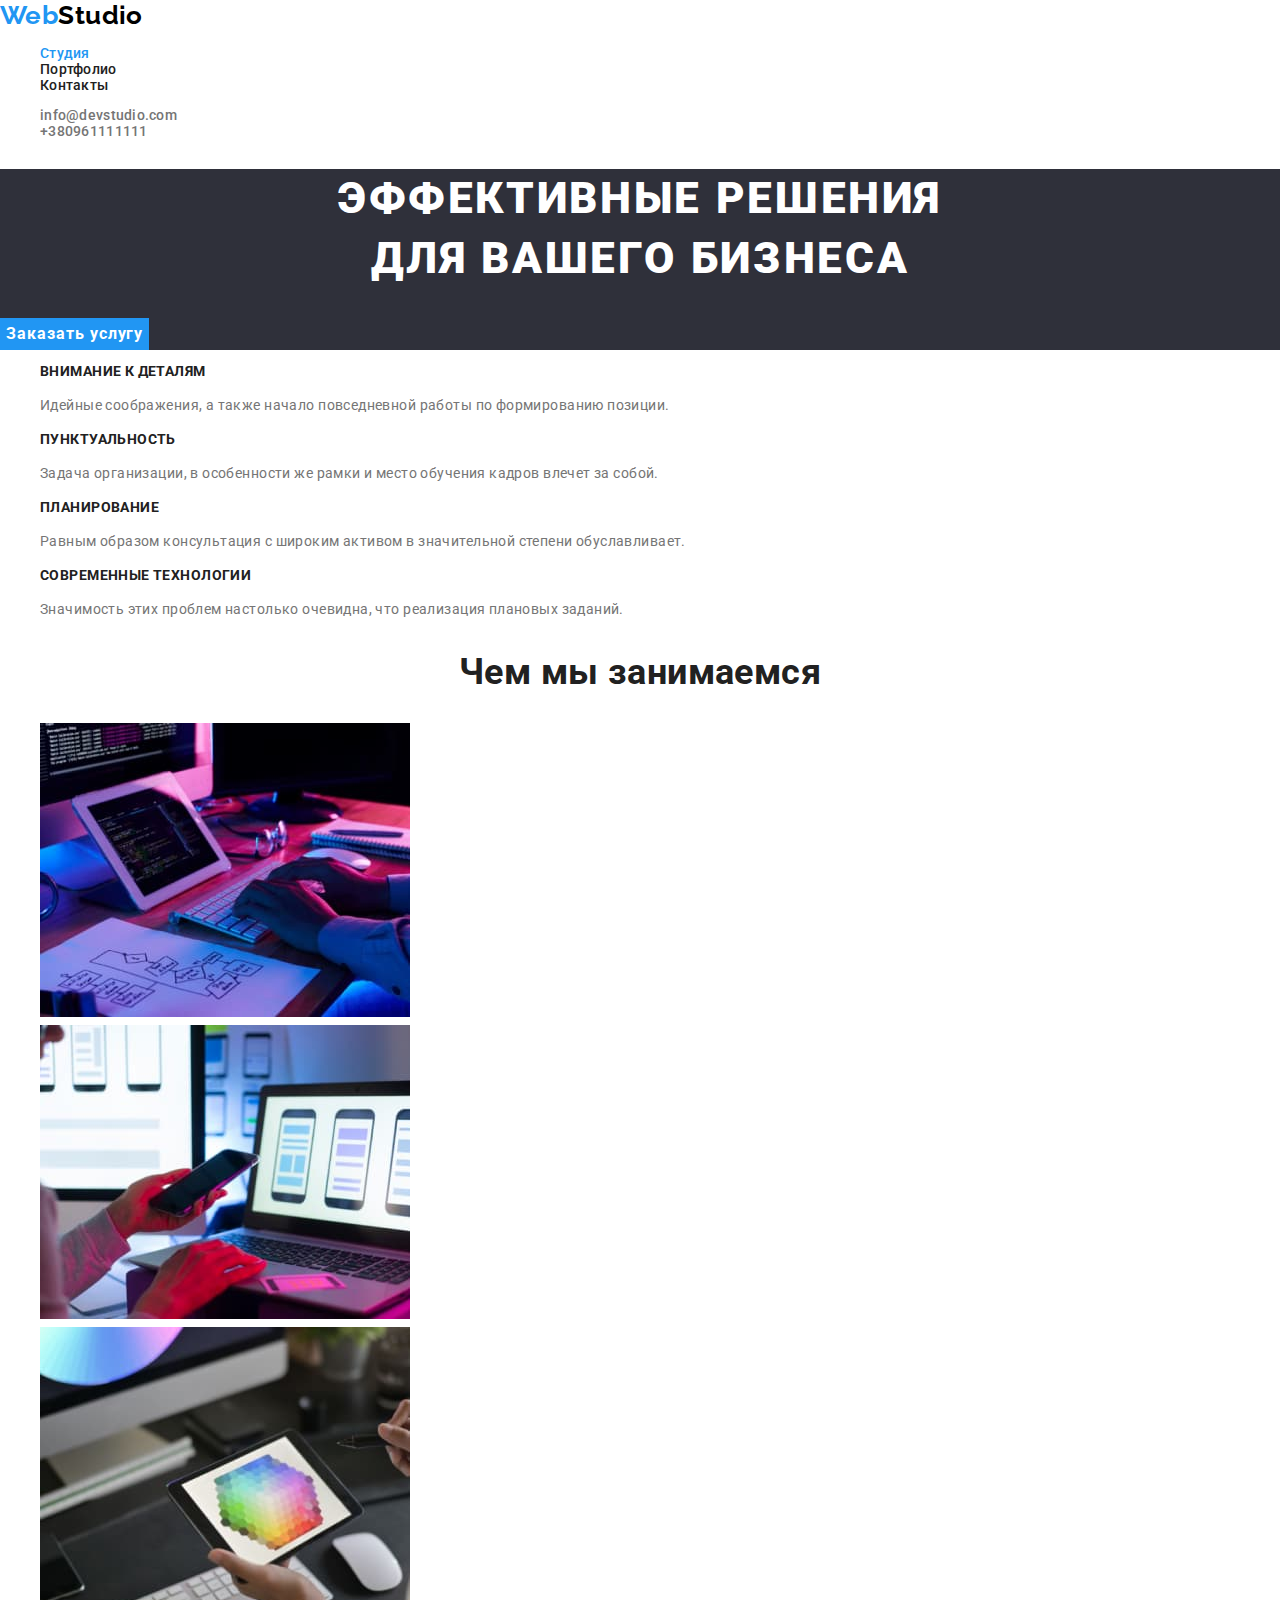
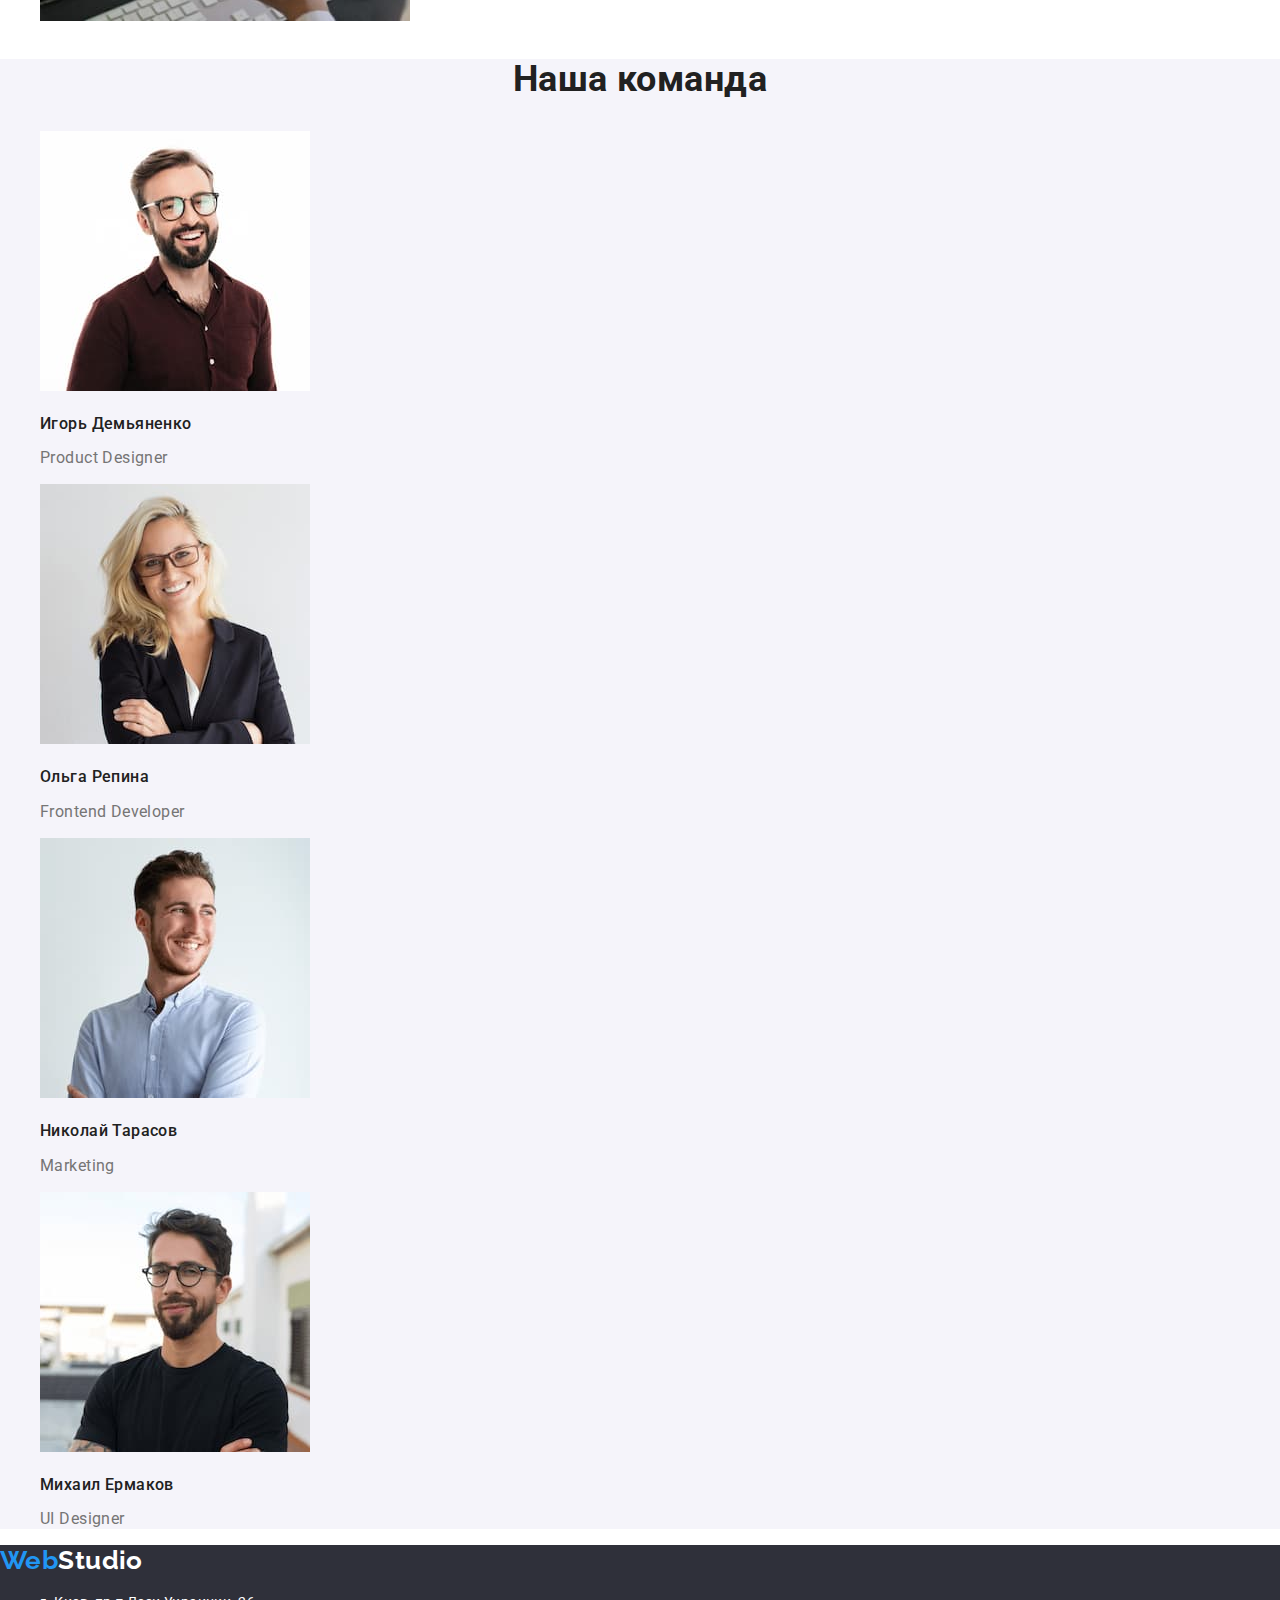
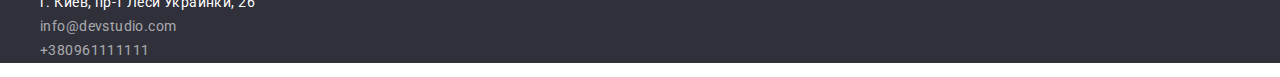
==== index.html @ 7160cc4d "clone" ====
<!DOCTYPE html>
<html lang="ru">

<head>
    <meta charset="UTF-8">
    <meta http-equiv="X-UA-Compatible" content="IE=edge">
    <meta name="viewport" content="width=device-width, initial-scale=1.0">
    <title>WebStudio</title>
    <link href="https://fonts.googleapis.com/css2?family=Raleway:wght@700&family=Roboto:wght@400;500;700;900&display=swap" rel="stylesheet">
    <link rel="stylesheet" href="https://cdnjs.cloudflare.com/ajax/libs/modern-normalize/0.2.0/modern-normalize.min.css">
    <link rel="stylesheet" href="./css/styles.css">
</head>
<body class="page">
    <header class="page-header">
        <nav>
            <a href="./index.html" class="logo list"><span class="logo-color">Web</span>Studio</a>
            <ul class="site-nav list">
                <li><a href="" class="link-nav current list">Студия</a></li>
                <li><a href="./portfolio.html" class="link-nav list">Портфолио</a></li>
                <li><a href="#contacts" class="link-nav list">Контакты</a></li>
            </ul>
        </nav>
        <ul class="auth-nav list">
            <li><a href="mailto:info@devstudio.com" class="link-contacts list">info@devstudio.com</a></li>
            <li><a href="tel:+380961111111" class="link-contacts list">+380961111111</a></li>
        </ul>
    </header>
    <main>
        <section class="hero">
            <h1 class="hero-title">Эффективные решения<br /> для вашего бизнеса</h1>
            <button type="button" class="button-hero">Заказать услугу</button>
        </section>
        <section class="section">
            <h2 class="visually-hidden">Чем мы занимаемся описание</h2>
            <ul class="secction-text list">
                <li>
                    <h3 class="text-title">Внимание к деталям</h3>
                    <p class="text">Идейные соображения, а также начало повседневной работы по формированию позиции.</p>
                </li>
                <li>
                    <h3 class="text-title">Пунктуальность</h3>
                    <p class="text">Задача организации, в особенности же рамки и место обучения кадров влечет за собой.
                    </p>
                </li>
                <li>
                    <h3 class="text-title">Планирование</h3>
                    <p class="text">Равным образом консультация с широким активом в значительной степени обуславливает.
                    </p>
                </li>
                <li>
                    <h3 class="text-title">Современные технологии</h3>
                    <p class="text">Значимость этих проблем настолько очевидна, что реализация плановых заданий.</p>
                </li>
            </ul>
        </section>
        <section class="section">
            <h2 class="section-title">Чем мы занимаемся</h2>
            <ul class="section-foto list">
                <li><img src="./images/box1.jpg" alt="Сотрудник пишет код." width="370"></li>
                <li><img src="./images/box2.jpg" alt="Сотрудник настраивает стили." width="370"></li>
                <li><img src="./images/box3.jpg" alt="Сотрудник настраивает цветовую палитру." width="370"></li>
            </ul>
        </section>
        <section class="section team">
            <h2 class="section-title">Наша команда</h2>
            <ul class="section-card list">
                <li>
                    <img src="./images/i.d.jpg" alt="На фото Игорь Демьяненко" width="270">
                    <h3 class="card-title">Игорь Демьяненко</h3>
                    <p class="card-text">Product Designer</p>
                </li>
                <li>
                    <img src="./images/o.r.jpg" alt="На фото Ольга Репина" width="270">
                    <h3 class="card-title">Ольга Репина</h3>
                    <p class="card-text">Frontend Developer</p>
                </li>
                <li>
                    <img src="./images/n.t.jpg" alt="На фото Николай Тарасов" width="270">
                    <h3 class="card-title">Николай Тарасов</h3>
                    <p class="card-text">Marketing</p>
                </li>
                <li>
                    <img src="./images/m.e.jpg" alt="На фото Михаил Ермаков" width="270">
                    <h3 class="card-title">Михаил Ермаков</h3>
                    <p class="card-text">UI Designer</p>
                </li>
            </ul>
        </section>
    </main>
    <footer class="footer">
        <a href="./index.html" class="logo list"><span class="logo-color">Web</span><span
                class="logo-colors">Studio</span></a>
        <address class="address" id="contacts">
            <ul class="address-list list">
                <li><a href="https://goo.gl/maps/zxBXprxEHdJfPsus8" target="_blank" rel="noopener noreferrer"
                        class="address-map list">
                        г. Киев, пр-т Леси Украинки, 26</a></li>
                <li><a href="mailto:info@devstudio.com" class="address-contacts list">info@devstudio.com</a></li>
                <li><a href="tel:+380961111111" class="address-contacts list">+380961111111</a></li>
            </ul>
        </address>
    </footer>
</body>

</html>
---- css/styles.css ----
/* цвет основного текста #212121 */
/* цвет вторичный #757575 */
/* белый #FFFFFF */
/* акцент #2196F3 */
/* акцент адрес rgba(255, 255, 255, 0.6) */
/* bg задний фон #E5E5E5 */
/* bg основа документа ##FFFFFF */
/* bg вторичный #2F303A */
/* bg акцент #F5F4FA */
/* шрифт лого Raleway 700*/
/* шрифт текста Roboto 900 700 500 400*/

:root {
  --accent-color: #2196f3;
  --text-title-color: #212121;
  --text-color: #757575;
  --primary-white-color: #ffffff;
  --dark-bg-color: #2f303a;
  --accent-bg-color: #f5f4fa;
}

body {
  background-color: var(--primary-white-color);
  color: var(--text-title-color);

  font-family: Roboto, sans-serif;
  font-weight: 400;
  font-size: 14px;
  line-height: 1.71;
  letter-spacing: 0.03em;
}
.list {
  list-style: none;
  text-decoration: none;
}
.visually-hidden {
  position: absolute !important;
  clip: rect(1px 1px 1px 1px);
  clip: rect(1px, 1px, 1px, 1px);
  padding: 0 !important;
  border: 0 !important;
  height: 1px !important;
  width: 1px !important;
  overflow: hidden;
}
/* site nav */
.logo {
  color: #000000;

  font-family: Raleway, sans-serif;
  font-weight: 700;
  font-size: 26px;
  line-height: 1.19;
}
.logo-color {
  color: var(--accent-color);
}
.logo-colors {
  color: var(--primary-white-color);
  background-color: #2f303a; /*временно*/
}

.link-nav:hover,
.link-nav:focus {
  color: var(--accent-color);
}
.link-nav {
  color: var(--text-title-color);
}
.site-nav .link-nav.current {
  color: var(--accent-color);
}
.site-nav,
.auth-nav {
  font-weight: 500;
  font-size: 14px;
  line-height: 1.14;
  letter-spacing: 0.02em;
}

.link-contacts:hover,
.link-contacts:focus {
  color: var(--accent-color);
}
.link-contacts {
  color: var(--text-color);
}
.address-list {
  font-style: normal;
}
.address-contacts:hover,
.address-contacts:focus {
  color: var(--accent-color);
}
.address-contacts {
  color: rgba(255, 255, 255, 0.6);
}
.address-map:hover,
.address-map:focus {
  color: var(--accent-color);
}
.address-map {
  color: var(--primary-white-color);
}

/* section */
.hero {
  background-color: #2f303a;
}

.hero-title {
  color: var(--primary-white-color);

  font-weight: 900;
  font-size: 44px;
  line-height: 1.36;
  text-align: center;
  letter-spacing: 0.06em;
  text-transform: uppercase;
}
.button-hero:hover,
.button-hero:focus {
  background-color: #188ce8;
}
.button-hero {
  color: var(--primary-white-color);
  background-color: var(--accent-color);

  font-family: inherit;
  font-weight: 700;
  font-size: 16px;
  line-height: 1.87;
  letter-spacing: 0.06em;
  border: none;
  cursor: pointer;
}
.section-title {
  font-size: 36px;
  line-height: 1.16;
  text-align: center;
}
.text-title {
  font-size: 14px;
  line-height: 1.14;
  text-transform: uppercase;
}
.text {
  color: var(--text-color);
}
.section.team {
  background-color: var(--accent-bg-color);
}
.card-title {
  font-weight: 500;
  font-size: 16px;
  line-height: 1.18;
}
.card-text {
  color: var(--text-color);

  font-size: 16px;
  line-height: 1.18;
}
.footer {
  background-color: #2f303a;
}
/* portfolio */
.filter-button:hover,
.filter-button:focus {
  color: var(--primary-white-color);
  background-color: var(--accent-color);
}
.filter-button {
  background-color: var(--accent-bg-color);
  font-family: inherit;
  font-weight: 500;
  font-size: 16px;
  line-height: 1.62;
  text-align: center;
  border: none;
  cursor: pointer;
}
.filter-card-title {
  color: var(--text-title-color);
  font-weight: 700;
  font-size: 18px;
  line-height: 2;
  letter-spacing: 0.06em;
}
.filter-card-text {
  color: var(--text-color);
  font-size: 16px;
  line-height: 1.87;
  letter-spacing: 0.03em;
}
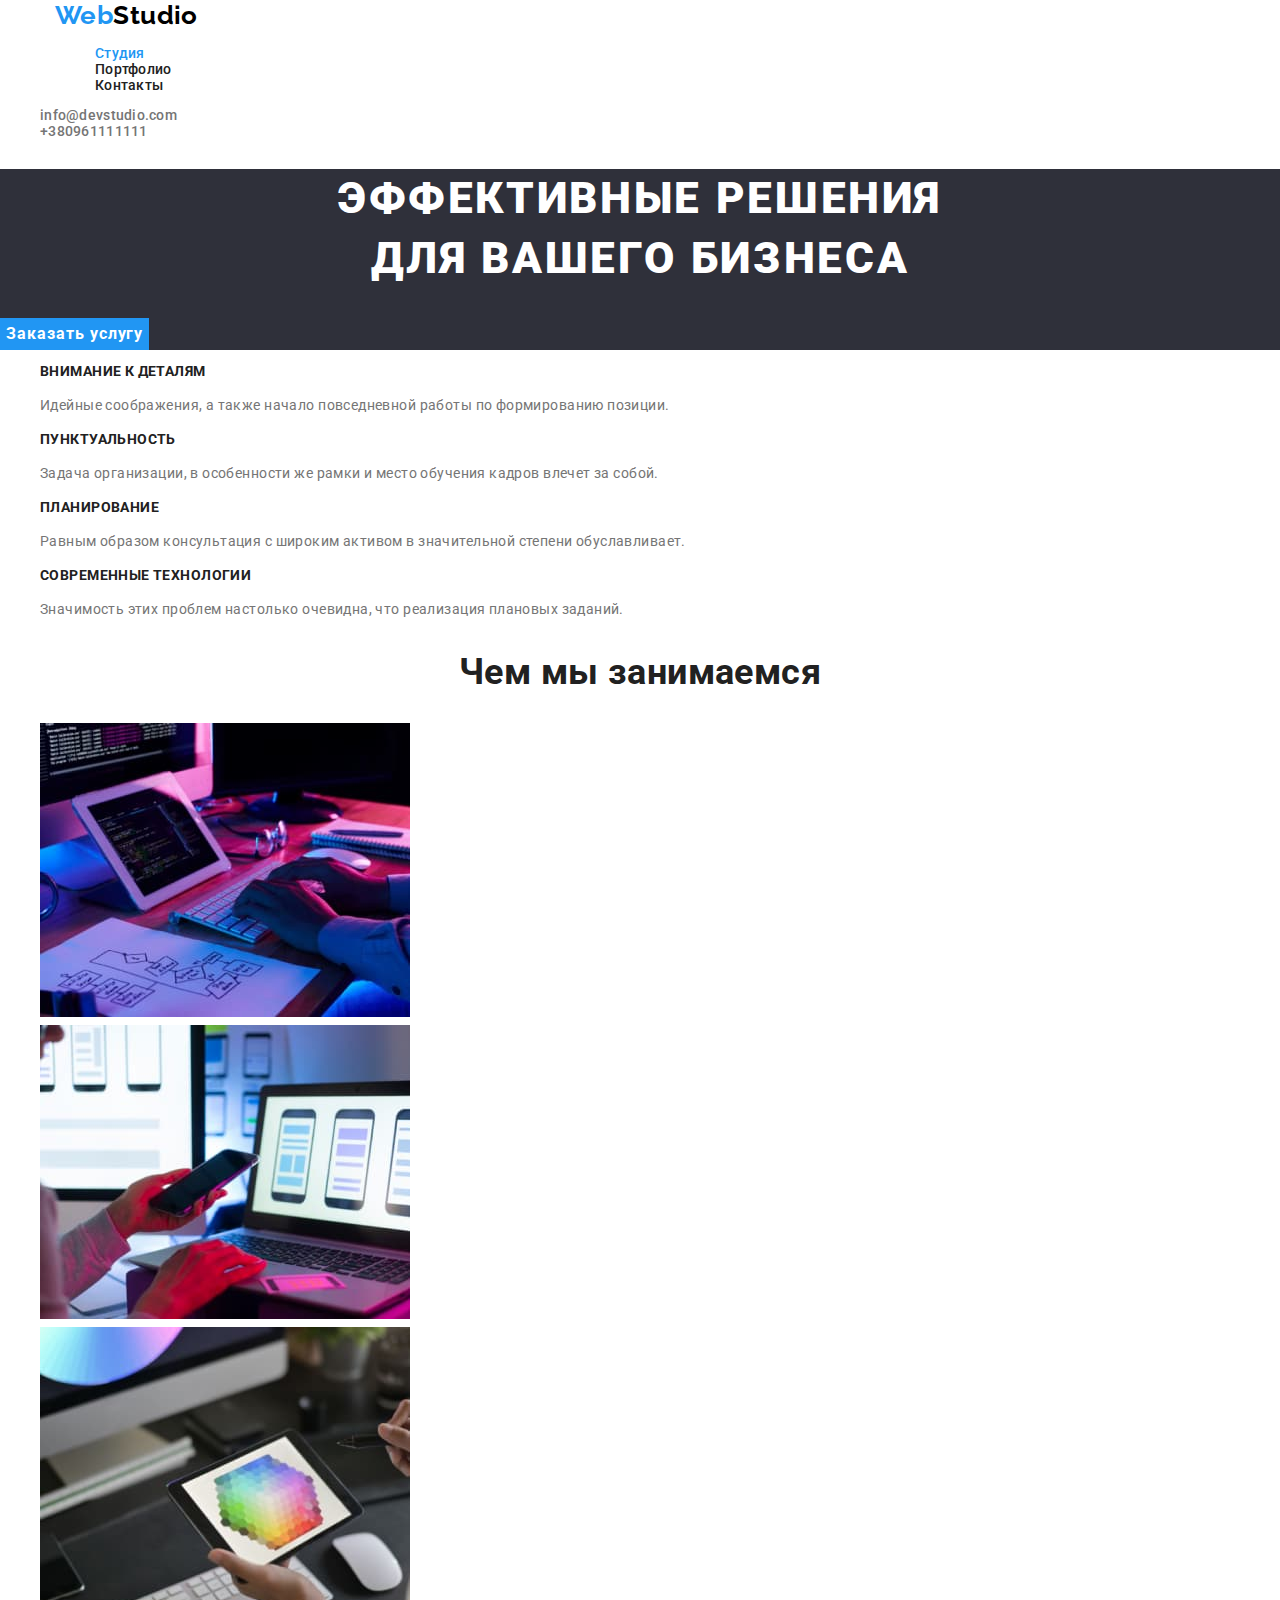
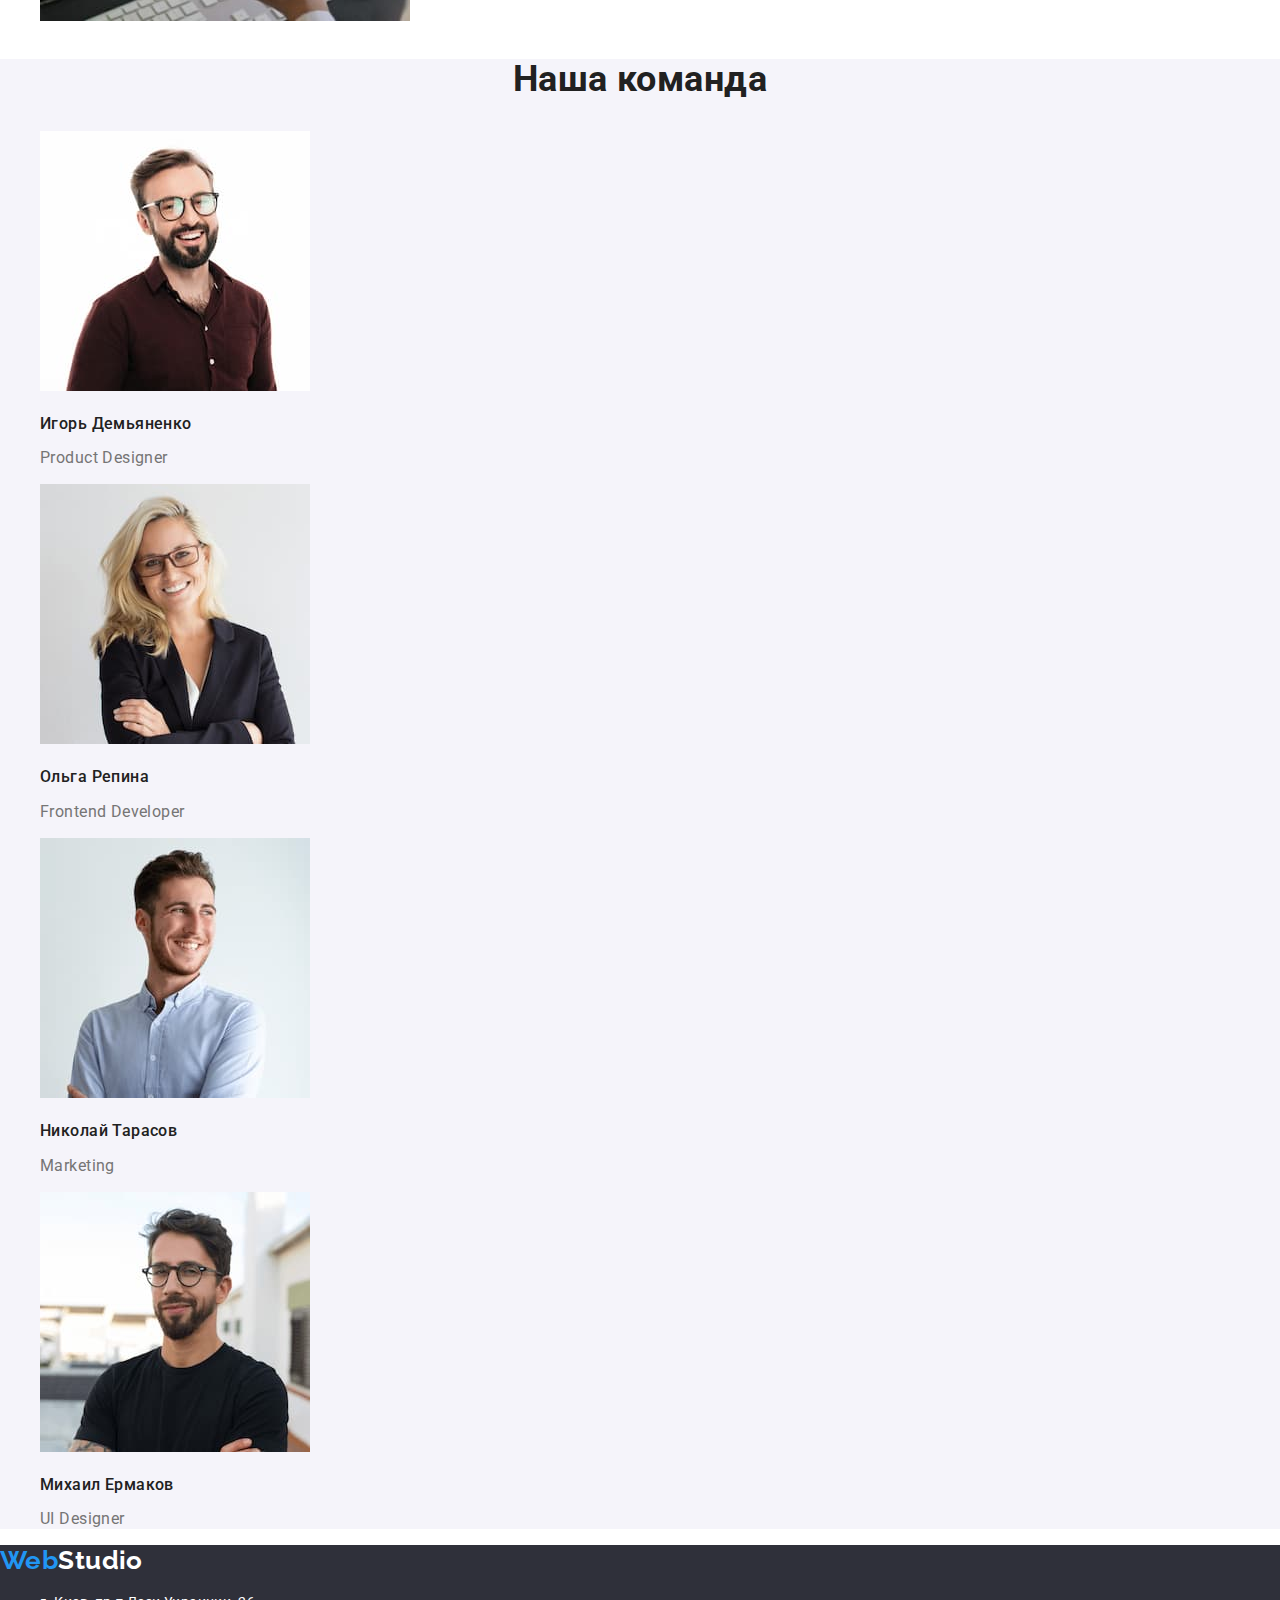
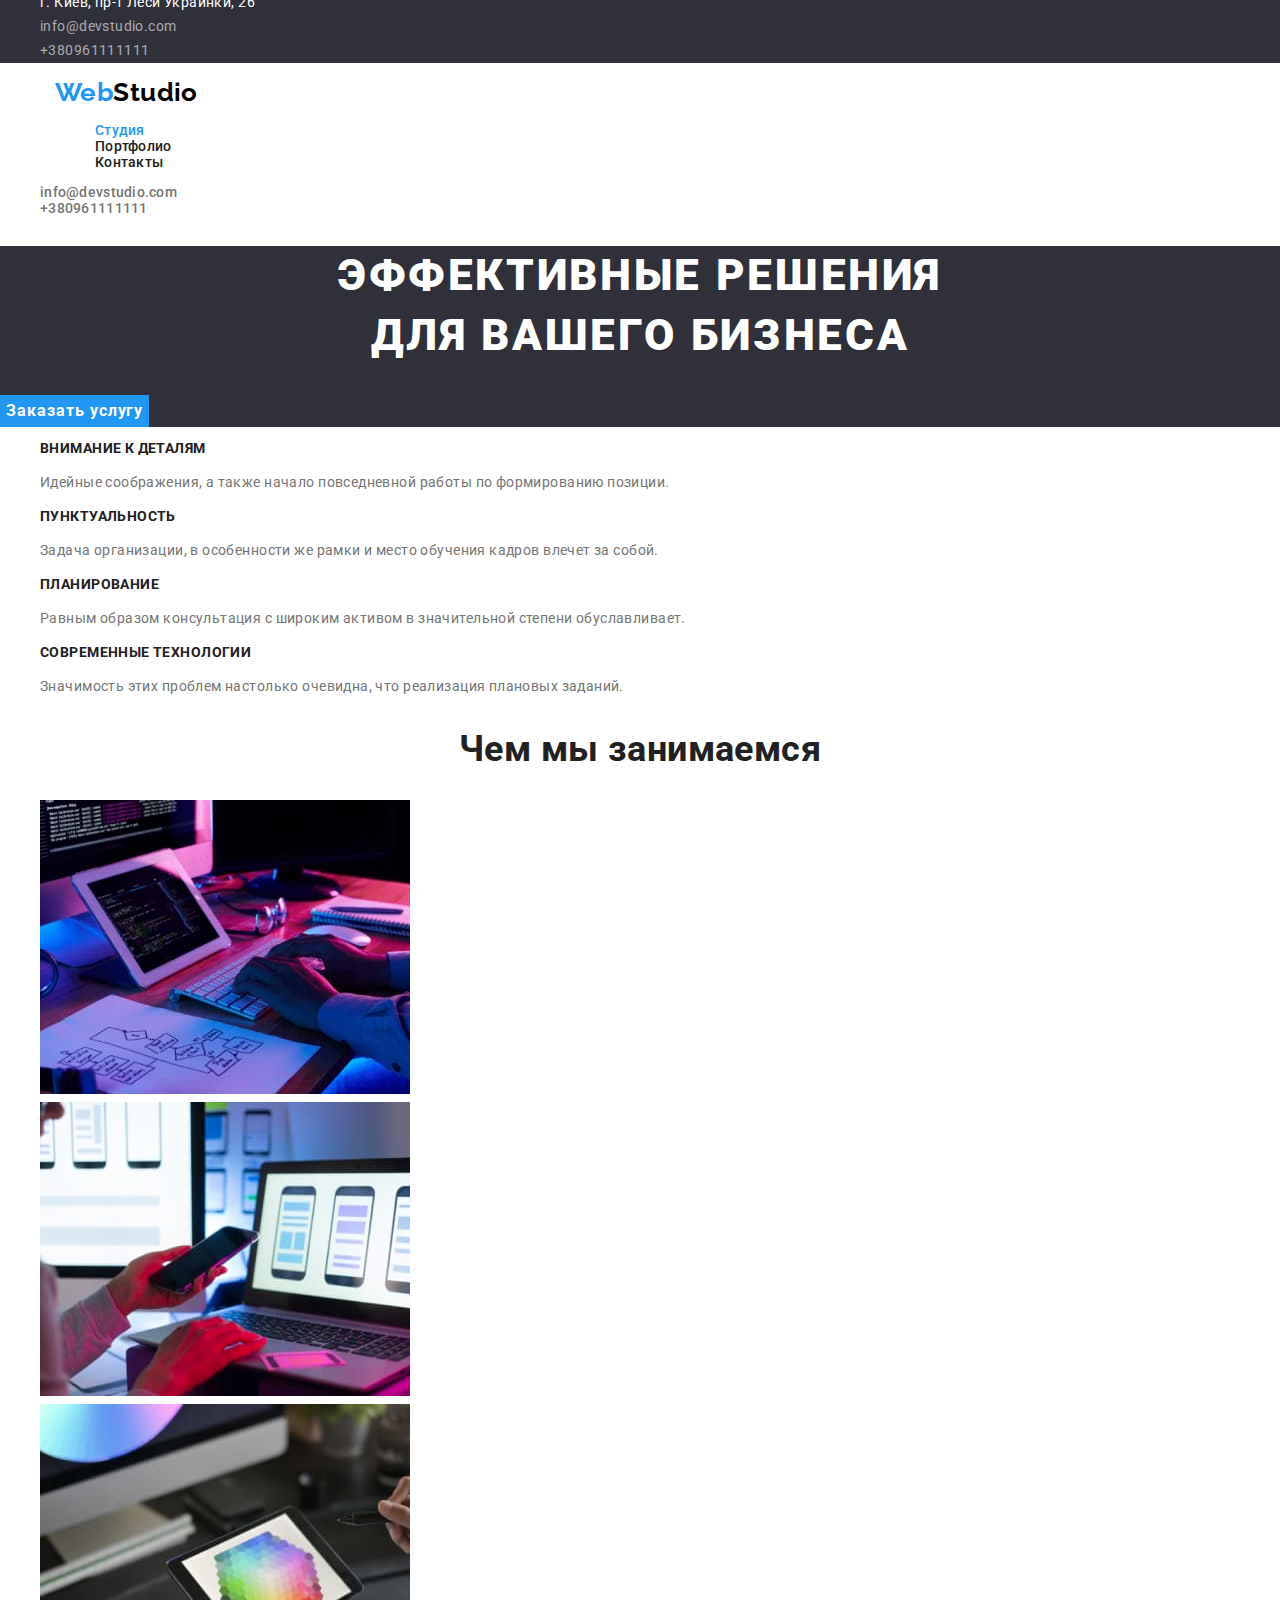
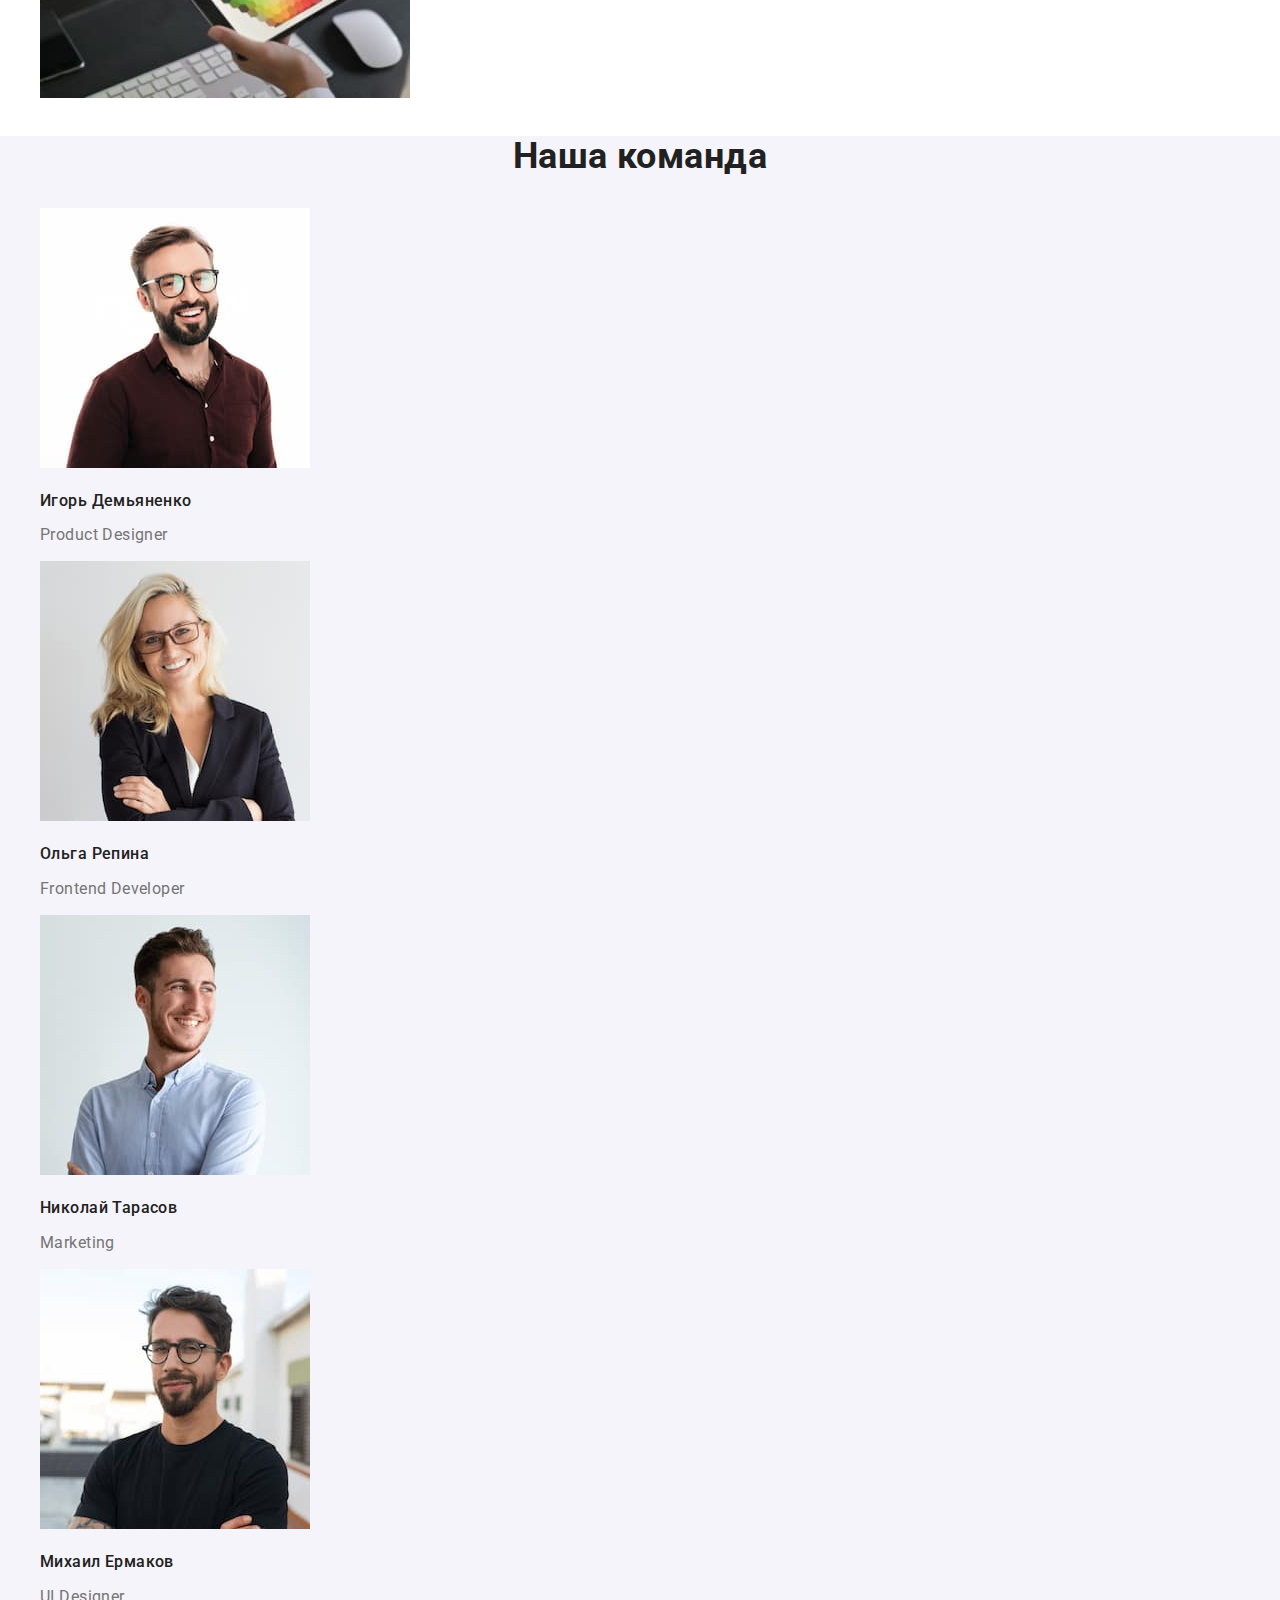
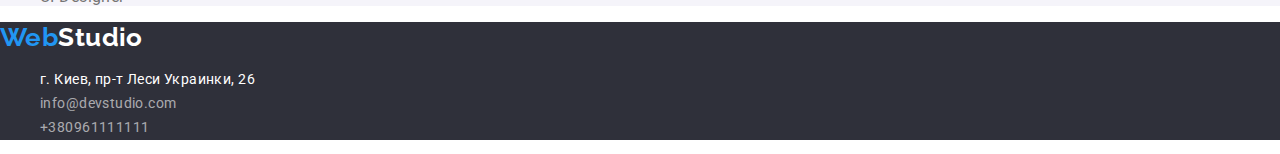
==== commit 63e6fe47: "17.03" ====
--- a/index.html
+++ b/index.html
@@ -6,20 +6,26 @@
     <meta http-equiv="X-UA-Compatible" content="IE=edge">
     <meta name="viewport" content="width=device-width, initial-scale=1.0">
     <title>WebStudio</title>
-    <link href="https://fonts.googleapis.com/css2?family=Raleway:wght@700&family=Roboto:wght@400;500;700;900&display=swap" rel="stylesheet">
-    <link rel="stylesheet" href="https://cdnjs.cloudflare.com/ajax/libs/modern-normalize/0.2.0/modern-normalize.min.css">
+    <link
+        href="https://fonts.googleapis.com/css2?family=Raleway:wght@700&family=Roboto:wght@400;500;700;900&display=swap"
+        rel="stylesheet">
+    <link rel="stylesheet"
+        href="https://cdnjs.cloudflare.com/ajax/libs/modern-normalize/0.2.0/modern-normalize.min.css">
     <link rel="stylesheet" href="./css/styles.css">
 </head>
+
 <body class="page">
     <header class="page-header">
-        <nav>
-            <a href="./index.html" class="logo list"><span class="logo-color">Web</span>Studio</a>
-            <ul class="site-nav list">
-                <li><a href="" class="link-nav current list">Студия</a></li>
-                <li><a href="./portfolio.html" class="link-nav list">Портфолио</a></li>
-                <li><a href="#contacts" class="link-nav list">Контакты</a></li>
-            </ul>
-        </nav>
+        <div class="container">
+            <nav>
+                <a href="./index.html" class="logo list"><span class="logo-color">Web</span>Studio</a>
+                <ul class="site-nav list">
+                    <li><a href="" class="link-nav current list">Студия</a></li>
+                    <li><a href="./portfolio.html" class="link-nav list">Портфолио</a></li>
+                    <li><a href="#contacts" class="link-nav list">Контакты</a></li>
+                </ul>
+            </nav>
+        </div>
         <ul class="auth-nav list">
             <li><a href="mailto:info@devstudio.com" class="link-contacts list">info@devstudio.com</a></li>
             <li><a href="tel:+380961111111" class="link-contacts list">+380961111111</a></li>
@@ -102,4 +108,115 @@
     </footer>
 </body>
 
+</html>
+<!DOCTYPE html>
+<html lang="ru">
+
+<head>
+    <meta charset="UTF-8">
+    <meta http-equiv="X-UA-Compatible" content="IE=edge">
+    <meta name="viewport" content="width=device-width, initial-scale=1.0">
+    <title>WebStudio</title>
+    <link
+        href="https://fonts.googleapis.com/css2?family=Raleway:wght@700&family=Roboto:wght@400;500;700;900&display=swap"
+        rel="stylesheet">
+    <link rel="stylesheet"
+        href="https://cdnjs.cloudflare.com/ajax/libs/modern-normalize/0.2.0/modern-normalize.min.css">
+    <link rel="stylesheet" href="./css/styles.css">
+</head>
+
+<body class="page">
+    <header class="page-header">
+        <div class="container">
+            <nav>
+                <a href="./index.html" class="logo list"><span class="logo-color">Web</span>Studio</a>
+                <ul class="site-nav list">
+                    <li><a href="" class="link-nav current list">Студия</a></li>
+                    <li><a href="./portfolio.html" class="link-nav list">Портфолио</a></li>
+                    <li><a href="#contacts" class="link-nav list">Контакты</a></li>
+                </ul>
+            </nav>
+        </div>
+        <ul class="auth-nav list">
+            <li><a href="mailto:info@devstudio.com" class="link-contacts list">info@devstudio.com</a></li>
+            <li><a href="tel:+380961111111" class="link-contacts list">+380961111111</a></li>
+        </ul>
+    </header>
+    <main>
+        <section class="hero">
+            <h1 class="hero-title">Эффективные решения<br /> для вашего бизнеса</h1>
+            <button type="button" class="button-hero">Заказать услугу</button>
+        </section>
+        <section class="section">
+            <h2 class="visually-hidden">Чем мы занимаемся описание</h2>
+            <ul class="secction-text list">
+                <li>
+                    <h3 class="text-title">Внимание к деталям</h3>
+                    <p class="text">Идейные соображения, а также начало повседневной работы по формированию позиции.</p>
+                </li>
+                <li>
+                    <h3 class="text-title">Пунктуальность</h3>
+                    <p class="text">Задача организации, в особенности же рамки и место обучения кадров влечет за собой.
+                    </p>
+                </li>
+                <li>
+                    <h3 class="text-title">Планирование</h3>
+                    <p class="text">Равным образом консультация с широким активом в значительной степени обуславливает.
+                    </p>
+                </li>
+                <li>
+                    <h3 class="text-title">Современные технологии</h3>
+                    <p class="text">Значимость этих проблем настолько очевидна, что реализация плановых заданий.</p>
+                </li>
+            </ul>
+        </section>
+        <section class="section">
+            <h2 class="section-title">Чем мы занимаемся</h2>
+            <ul class="section-foto list">
+                <li><img src="./images/box1.jpg" alt="Сотрудник пишет код." width="370"></li>
+                <li><img src="./images/box2.jpg" alt="Сотрудник настраивает стили." width="370"></li>
+                <li><img src="./images/box3.jpg" alt="Сотрудник настраивает цветовую палитру." width="370"></li>
+            </ul>
+        </section>
+        <section class="section team">
+            <h2 class="section-title">Наша команда</h2>
+            <ul class="section-card list">
+                <li>
+                    <img src="./images/i.d.jpg" alt="На фото Игорь Демьяненко" width="270">
+                    <h3 class="card-title">Игорь Демьяненко</h3>
+                    <p class="card-text">Product Designer</p>
+                </li>
+                <li>
+                    <img src="./images/o.r.jpg" alt="На фото Ольга Репина" width="270">
+                    <h3 class="card-title">Ольга Репина</h3>
+                    <p class="card-text">Frontend Developer</p>
+                </li>
+                <li>
+                    <img src="./images/n.t.jpg" alt="На фото Николай Тарасов" width="270">
+                    <h3 class="card-title">Николай Тарасов</h3>
+                    <p class="card-text">Marketing</p>
+                </li>
+                <li>
+                    <img src="./images/m.e.jpg" alt="На фото Михаил Ермаков" width="270">
+                    <h3 class="card-title">Михаил Ермаков</h3>
+                    <p class="card-text">UI Designer</p>
+                </li>
+            </ul>
+        </section>
+    </main>
+    <footer class="footer">
+        <a href="./index.html" class="logo list"><span class="logo-color">Web</span><span
+                class="logo-colors">Studio</span></a>
+        <address class="address" id="contacts">
+            <ul class="address-list list">
+                <li><a href="https://goo.gl/maps/zxBXprxEHdJfPsus8" target="_blank" rel="noopener noreferrer"
+                        class="address-map list">
+                        г. Киев, пр-т Леси Украинки, 26</a></li>
+                <li><a href="mailto:info@devstudio.com" class="address-contacts list">info@devstudio.com</a></li>
+                <li><a href="tel:+380961111111" class="address-contacts list">+380961111111</a></li>
+            </ul>
+        </address>
+    </footer>
+</body>
+
 </html>--- a/css/styles.css
+++ b/css/styles.css
@@ -43,6 +43,15 @@
   width: 1px !important;
   overflow: hidden;
 }
+.container {
+  box-sizing: border-box;
+  width: 1200px;
+  padding-right: 15px;
+  padding-left: 15px;
+  margin: auto;
+
+  outline: 2px red;
+}
 /* site nav */
 .logo {
   color: #000000;
@@ -57,7 +66,7 @@
 }
 .logo-colors {
   color: var(--primary-white-color);
-  background-color: #2f303a; /*временно*/
+  background-color: #2f303a; 
 }
 
 .link-nav:hover,
@@ -88,6 +97,7 @@
 .address-list {
   font-style: normal;
 }
+/* +footer address */
 .address-contacts:hover,
 .address-contacts:focus {
   color: var(--accent-color);
@@ -126,6 +136,7 @@
   color: var(--primary-white-color);
   background-color: var(--accent-color);
 
+
   font-family: inherit;
   font-weight: 700;
   font-size: 16px;
@@ -134,6 +145,8 @@
   border: none;
   cursor: pointer;
 }
+/* section Чем мы занимаемся описани */
+
 .section-title {
   font-size: 36px;
   line-height: 1.16;
@@ -147,6 +160,11 @@
 .text {
   color: var(--text-color);
 }
+
+/* section Чем мы занимаемся foto */
+
+/* section Чем мы занимаемся */
+
 .section.team {
   background-color: var(--accent-bg-color);
 }
@@ -161,10 +179,14 @@
   font-size: 16px;
   line-height: 1.18;
 }
+
+/* footer */
 .footer {
   background-color: #2f303a;
 }
 /* portfolio */
+
+/* button */
 .filter-button:hover,
 .filter-button:focus {
   color: var(--primary-white-color);
@@ -180,6 +202,7 @@
   border: none;
   cursor: pointer;
 }
+/* filter */
 .filter-card-title {
   color: var(--text-title-color);
   font-weight: 700;
--- a/css/styles.css
+++ b/css/styles.css
@@ -43,6 +43,15 @@
   width: 1px !important;
   overflow: hidden;
 }
+.container {
+  box-sizing: border-box;
+  width: 1200px;
+  padding-right: 15px;
+  padding-left: 15px;
+  margin: auto;
+
+  outline: 2px red;
+}
 /* site nav */
 .logo {
   color: #000000;
@@ -57,7 +66,7 @@
 }
 .logo-colors {
   color: var(--primary-white-color);
-  background-color: #2f303a; /*временно*/
+  background-color: #2f303a; 
 }
 
 .link-nav:hover,
@@ -88,6 +97,7 @@
 .address-list {
   font-style: normal;
 }
+/* +footer address */
 .address-contacts:hover,
 .address-contacts:focus {
   color: var(--accent-color);
@@ -126,6 +136,7 @@
   color: var(--primary-white-color);
   background-color: var(--accent-color);
 
+
   font-family: inherit;
   font-weight: 700;
   font-size: 16px;
@@ -134,6 +145,8 @@
   border: none;
   cursor: pointer;
 }
+/* section Чем мы занимаемся описани */
+
 .section-title {
   font-size: 36px;
   line-height: 1.16;
@@ -147,6 +160,11 @@
 .text {
   color: var(--text-color);
 }
+
+/* section Чем мы занимаемся foto */
+
+/* section Чем мы занимаемся */
+
 .section.team {
   background-color: var(--accent-bg-color);
 }
@@ -161,10 +179,14 @@
   font-size: 16px;
   line-height: 1.18;
 }
+
+/* footer */
 .footer {
   background-color: #2f303a;
 }
 /* portfolio */
+
+/* button */
 .filter-button:hover,
 .filter-button:focus {
   color: var(--primary-white-color);
@@ -180,6 +202,7 @@
   border: none;
   cursor: pointer;
 }
+/* filter */
 .filter-card-title {
   color: var(--text-title-color);
   font-weight: 700;
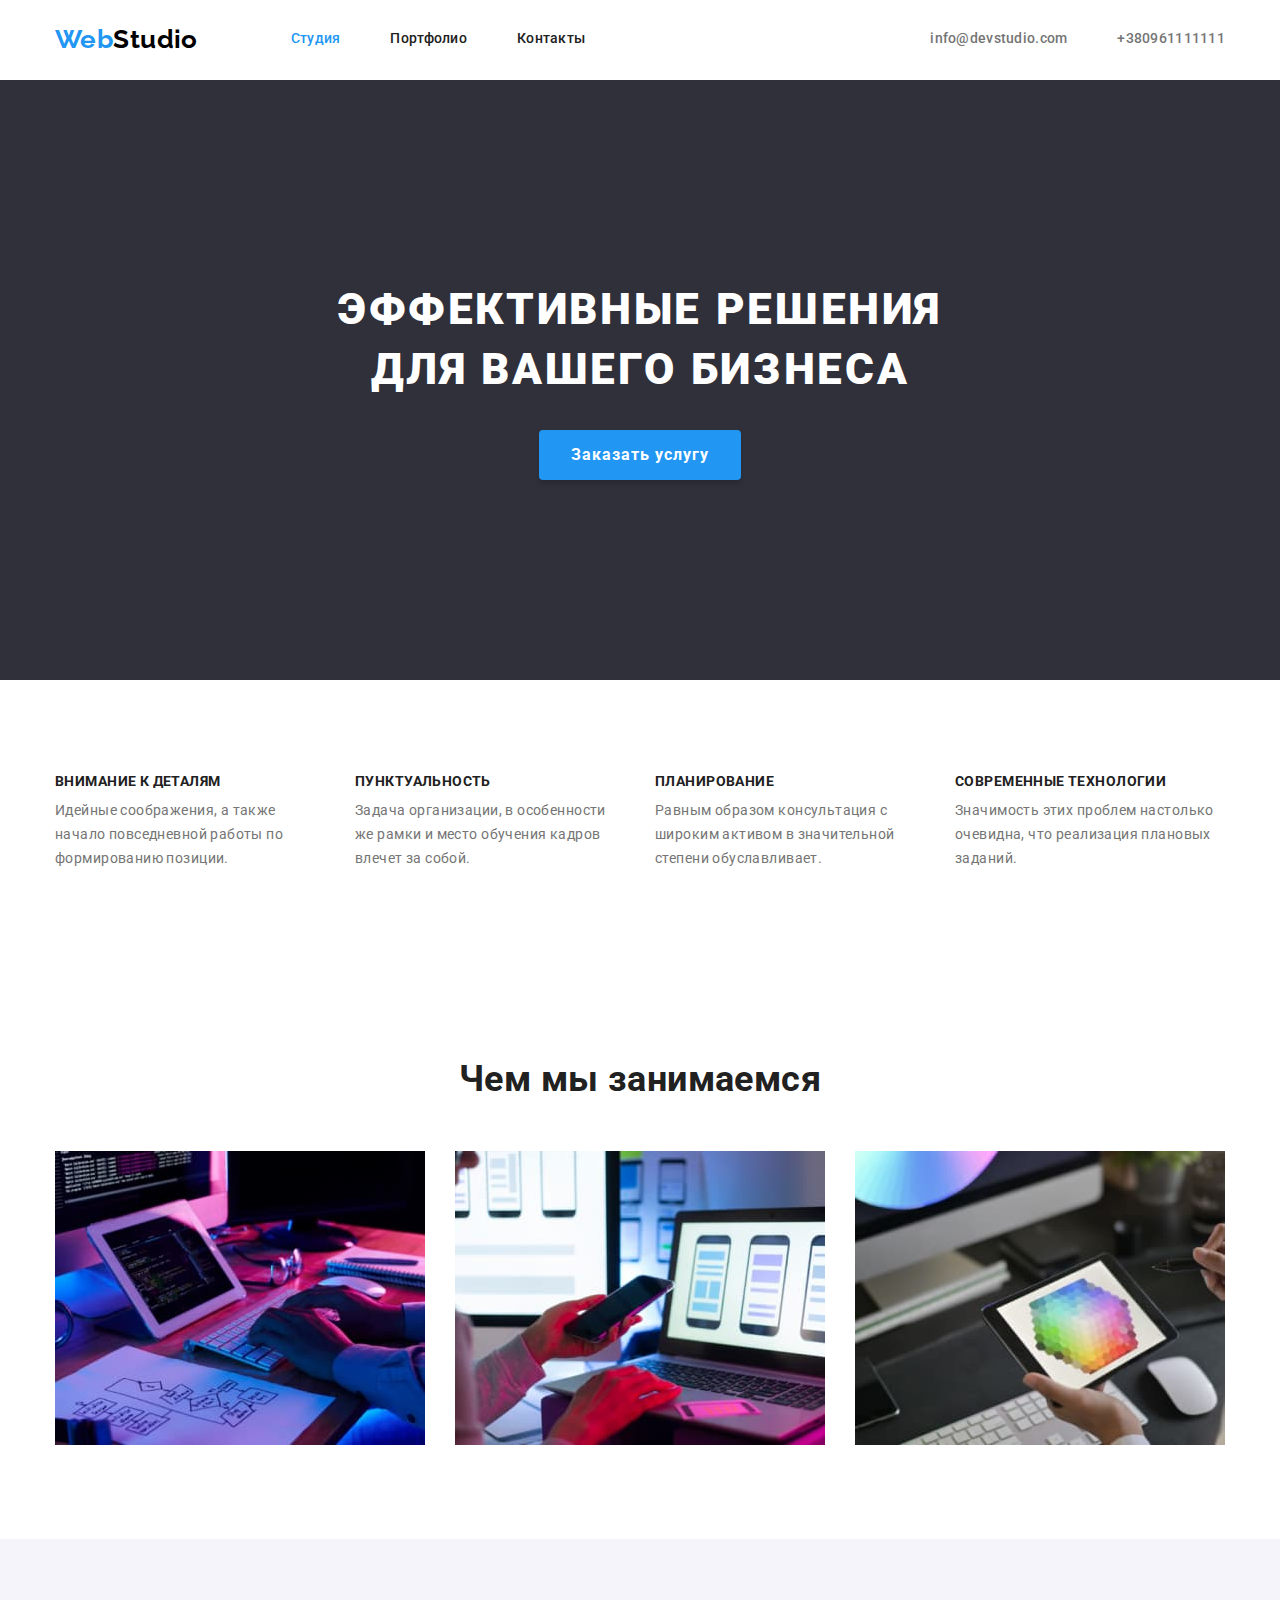
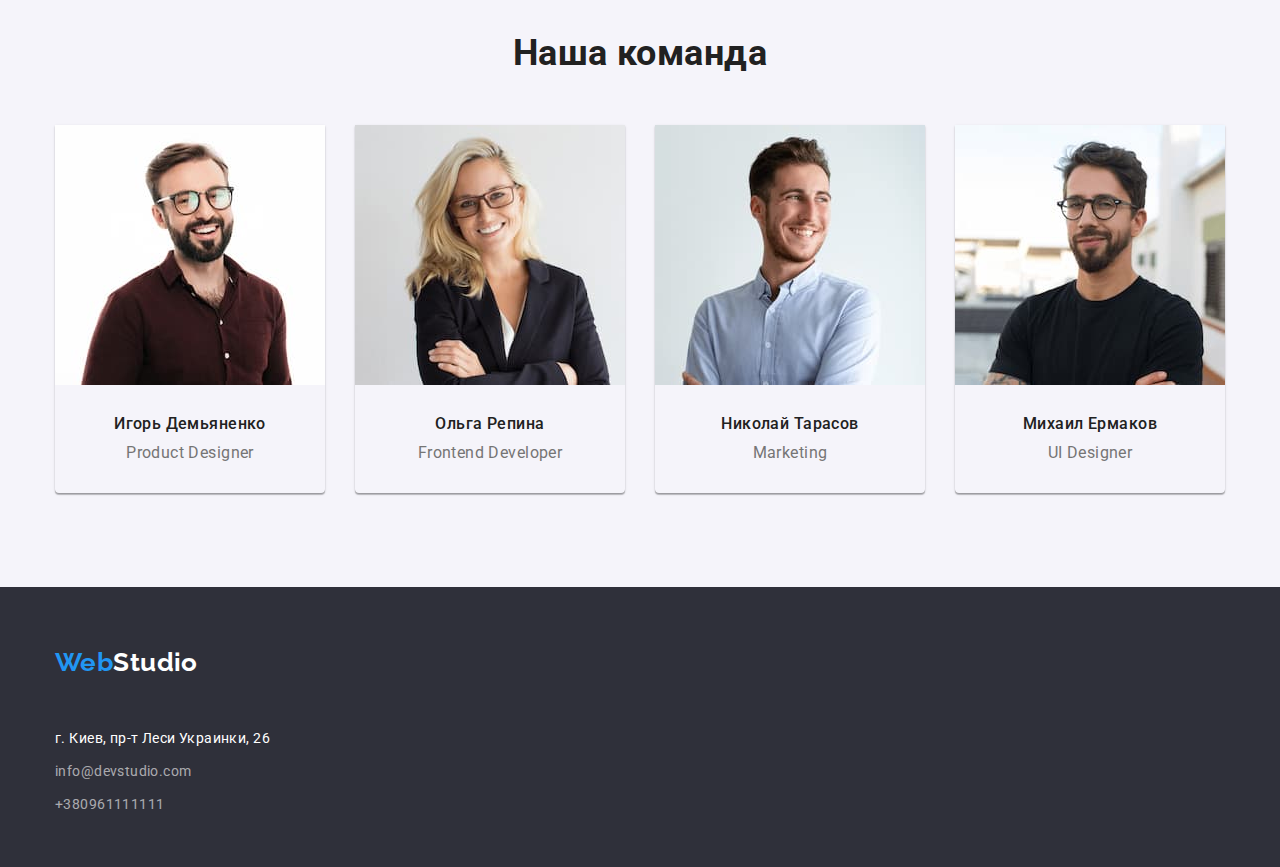
==== commit 027726a9: "дз3" ====
--- a/index.html
+++ b/index.html
@@ -17,205 +17,119 @@
 <body class="page">
     <header class="page-header">
         <div class="container">
-            <nav>
+            <nav class="header-nav">
                 <a href="./index.html" class="logo list"><span class="logo-color">Web</span>Studio</a>
                 <ul class="site-nav list">
-                    <li><a href="" class="link-nav current list">Студия</a></li>
-                    <li><a href="./portfolio.html" class="link-nav list">Портфолио</a></li>
-                    <li><a href="#contacts" class="link-nav list">Контакты</a></li>
+                    <li class="item"><a href="" class="link-nav current list">Студия</a></li>
+                    <li class="item"><a href="./portfolio.html" class="link-nav list">Портфолио</a></li>
+                    <li class="item"><a href="#contacts" class="link-nav list">Контакты</a></li>
                 </ul>
             </nav>
+            <ul class="auth-nav list">
+                <li class="item"><a href="mailto:info@devstudio.com" class="link-contacts list">info@devstudio.com</a>
+                </li>
+                <li class="item"><a href="tel:+380961111111" class="link-contacts list">+380961111111</a></li>
+            </ul>
         </div>
-        <ul class="auth-nav list">
-            <li><a href="mailto:info@devstudio.com" class="link-contacts list">info@devstudio.com</a></li>
-            <li><a href="tel:+380961111111" class="link-contacts list">+380961111111</a></li>
-        </ul>
     </header>
     <main>
         <section class="hero">
-            <h1 class="hero-title">Эффективные решения<br /> для вашего бизнеса</h1>
-            <button type="button" class="button-hero">Заказать услугу</button>
+            <div class="container">
+                <div class="hero-center">
+                    <h1 class="hero-title">Эффективные решения для вашего бизнеса</h1>
+                </div>
+                <button type="button" class="button-hero">Заказать услугу</button>
+            </div>
         </section>
         <section class="section">
-            <h2 class="visually-hidden">Чем мы занимаемся описание</h2>
-            <ul class="secction-text list">
-                <li>
-                    <h3 class="text-title">Внимание к деталям</h3>
-                    <p class="text">Идейные соображения, а также начало повседневной работы по формированию позиции.</p>
-                </li>
-                <li>
-                    <h3 class="text-title">Пунктуальность</h3>
-                    <p class="text">Задача организации, в особенности же рамки и место обучения кадров влечет за собой.
-                    </p>
-                </li>
-                <li>
-                    <h3 class="text-title">Планирование</h3>
-                    <p class="text">Равным образом консультация с широким активом в значительной степени обуславливает.
-                    </p>
-                </li>
-                <li>
-                    <h3 class="text-title">Современные технологии</h3>
-                    <p class="text">Значимость этих проблем настолько очевидна, что реализация плановых заданий.</p>
-                </li>
-            </ul>
+            <div class="container">
+                <h2 class="visually-hidden">Чем мы занимаемся описание</h2>
+                <ul class="section-text list">
+                    <li class="item">
+                        <h3 class="text-title">Внимание к деталям</h3>
+                        <p class="text">Идейные соображения, а также начало повседневной работы по формированию позиции.
+                        </p>
+                    </li>
+                    <li class="item">
+                        <h3 class="text-title">Пунктуальность</h3>
+                        <p class="text">Задача организации, в особенности же рамки и место обучения кадров влечет за
+                            собой.
+                        </p>
+                    </li>
+                    <li class="item">
+                        <h3 class="text-title">Планирование</h3>
+                        <p class="text">Равным образом консультация с широким активом в значительной степени
+                            обуславливает.
+                        </p>
+                    </li>
+                    <li class="item">
+                        <h3 class="text-title">Современные технологии</h3>
+                        <p class="text">Значимость этих проблем настолько очевидна, что реализация плановых заданий.</p>
+                    </li>
+                </ul>
+            </div>
         </section>
         <section class="section">
-            <h2 class="section-title">Чем мы занимаемся</h2>
-            <ul class="section-foto list">
-                <li><img src="./images/box1.jpg" alt="Сотрудник пишет код." width="370"></li>
-                <li><img src="./images/box2.jpg" alt="Сотрудник настраивает стили." width="370"></li>
-                <li><img src="./images/box3.jpg" alt="Сотрудник настраивает цветовую палитру." width="370"></li>
-            </ul>
+            <div class="container">
+                <h2 class="section-title">Чем мы занимаемся</h2>
+                <ul class="section-foto list">
+                    <li class="item"><img src="./images/box1.jpg" alt="Сотрудник пишет код." width="370"></li>
+                    <li class="item"><img src="./images/box2.jpg" alt="Сотрудник настраивает стили." width="370"></li>
+                    <li class="item"><img src="./images/box3.jpg" alt="Сотрудник настраивает цветовую палитру."
+                            width="370"></li>
+                </ul>
+            </div>
         </section>
         <section class="section team">
-            <h2 class="section-title">Наша команда</h2>
-            <ul class="section-card list">
-                <li>
-                    <img src="./images/i.d.jpg" alt="На фото Игорь Демьяненко" width="270">
-                    <h3 class="card-title">Игорь Демьяненко</h3>
-                    <p class="card-text">Product Designer</p>
-                </li>
-                <li>
-                    <img src="./images/o.r.jpg" alt="На фото Ольга Репина" width="270">
-                    <h3 class="card-title">Ольга Репина</h3>
-                    <p class="card-text">Frontend Developer</p>
-                </li>
-                <li>
-                    <img src="./images/n.t.jpg" alt="На фото Николай Тарасов" width="270">
-                    <h3 class="card-title">Николай Тарасов</h3>
-                    <p class="card-text">Marketing</p>
-                </li>
-                <li>
-                    <img src="./images/m.e.jpg" alt="На фото Михаил Ермаков" width="270">
-                    <h3 class="card-title">Михаил Ермаков</h3>
-                    <p class="card-text">UI Designer</p>
-                </li>
-            </ul>
+            <div class="container">
+                <h2 class="section-title">Наша команда</h2>
+                <ul class="section-card list">
+                    <li class="item">
+                        <img src="./images/i.d.jpg" alt="На фото Игорь Демьяненко" width="270" class="team-foto">
+                        <div class="card-box">
+                            <h3 class="card-title">Игорь Демьяненко</h3>
+                            <p class="card-text">Product Designer</p>
+                        </div>
+                    </li>
+                    <li class="item">
+                        <img src="./images/o.r.jpg" alt="На фото Ольга Репина" width="270" class="team-foto">
+                        <div class="card-box">
+                            <h3 class="card-title">Ольга Репина</h3>
+                            <p class="card-text">Frontend Developer</p>
+                        </div>
+                    </li>
+                    <li class="item">
+                        <img src="./images/n.t.jpg" alt="На фото Николай Тарасов" width="270" class="team-foto">
+                        <div class="card-box">
+                            <h3 class="card-title">Николай Тарасов</h3>
+                            <p class="card-text">Marketing</p>
+                        </div>
+                    </li>
+                    <li class="item">
+                        <img src="./images/m.e.jpg" alt="На фото Михаил Ермаков" width="270" class="team-foto">
+                        <div class="card-box">
+                            <h3 class="card-title">Михаил Ермаков</h3>
+                            <p class="card-text">UI Designer</p>
+                        </div>
+                    </li>
+                </ul>
+            </div>
         </section>
     </main>
     <footer class="footer">
-        <a href="./index.html" class="logo list"><span class="logo-color">Web</span><span
-                class="logo-colors">Studio</span></a>
-        <address class="address" id="contacts">
-            <ul class="address-list list">
-                <li><a href="https://goo.gl/maps/zxBXprxEHdJfPsus8" target="_blank" rel="noopener noreferrer"
-                        class="address-map list">
-                        г. Киев, пр-т Леси Украинки, 26</a></li>
-                <li><a href="mailto:info@devstudio.com" class="address-contacts list">info@devstudio.com</a></li>
-                <li><a href="tel:+380961111111" class="address-contacts list">+380961111111</a></li>
-            </ul>
-        </address>
-    </footer>
-</body>
-
-</html>
-<!DOCTYPE html>
-<html lang="ru">
-
-<head>
-    <meta charset="UTF-8">
-    <meta http-equiv="X-UA-Compatible" content="IE=edge">
-    <meta name="viewport" content="width=device-width, initial-scale=1.0">
-    <title>WebStudio</title>
-    <link
-        href="https://fonts.googleapis.com/css2?family=Raleway:wght@700&family=Roboto:wght@400;500;700;900&display=swap"
-        rel="stylesheet">
-    <link rel="stylesheet"
-        href="https://cdnjs.cloudflare.com/ajax/libs/modern-normalize/0.2.0/modern-normalize.min.css">
-    <link rel="stylesheet" href="./css/styles.css">
-</head>
-
-<body class="page">
-    <header class="page-header">
         <div class="container">
-            <nav>
-                <a href="./index.html" class="logo list"><span class="logo-color">Web</span>Studio</a>
-                <ul class="site-nav list">
-                    <li><a href="" class="link-nav current list">Студия</a></li>
-                    <li><a href="./portfolio.html" class="link-nav list">Портфолио</a></li>
-                    <li><a href="#contacts" class="link-nav list">Контакты</a></li>
+            <a href="./index.html" class="logo logo-end"><span class="logo-color">Web</span><span
+                    class="logo-colors">Studio</span></a>
+            <address class="address" id="contacts">
+                <ul class="address-list list">
+                    <li><a href="https://goo.gl/maps/zxBXprxEHdJfPsus8" target="_blank" rel="noopener noreferrer"
+                            class="address-map list">
+                            г. Киев, пр-т Леси Украинки, 26</a></li>
+                    <li><a href="mailto:info@devstudio.com" class="address-contacts list">info@devstudio.com</a></li>
+                    <li><a href="tel:+380961111111" class="address-contacts list">+380961111111</a></li>
                 </ul>
-            </nav>
+            </address>
         </div>
-        <ul class="auth-nav list">
-            <li><a href="mailto:info@devstudio.com" class="link-contacts list">info@devstudio.com</a></li>
-            <li><a href="tel:+380961111111" class="link-contacts list">+380961111111</a></li>
-        </ul>
-    </header>
-    <main>
-        <section class="hero">
-            <h1 class="hero-title">Эффективные решения<br /> для вашего бизнеса</h1>
-            <button type="button" class="button-hero">Заказать услугу</button>
-        </section>
-        <section class="section">
-            <h2 class="visually-hidden">Чем мы занимаемся описание</h2>
-            <ul class="secction-text list">
-                <li>
-                    <h3 class="text-title">Внимание к деталям</h3>
-                    <p class="text">Идейные соображения, а также начало повседневной работы по формированию позиции.</p>
-                </li>
-                <li>
-                    <h3 class="text-title">Пунктуальность</h3>
-                    <p class="text">Задача организации, в особенности же рамки и место обучения кадров влечет за собой.
-                    </p>
-                </li>
-                <li>
-                    <h3 class="text-title">Планирование</h3>
-                    <p class="text">Равным образом консультация с широким активом в значительной степени обуславливает.
-                    </p>
-                </li>
-                <li>
-                    <h3 class="text-title">Современные технологии</h3>
-                    <p class="text">Значимость этих проблем настолько очевидна, что реализация плановых заданий.</p>
-                </li>
-            </ul>
-        </section>
-        <section class="section">
-            <h2 class="section-title">Чем мы занимаемся</h2>
-            <ul class="section-foto list">
-                <li><img src="./images/box1.jpg" alt="Сотрудник пишет код." width="370"></li>
-                <li><img src="./images/box2.jpg" alt="Сотрудник настраивает стили." width="370"></li>
-                <li><img src="./images/box3.jpg" alt="Сотрудник настраивает цветовую палитру." width="370"></li>
-            </ul>
-        </section>
-        <section class="section team">
-            <h2 class="section-title">Наша команда</h2>
-            <ul class="section-card list">
-                <li>
-                    <img src="./images/i.d.jpg" alt="На фото Игорь Демьяненко" width="270">
-                    <h3 class="card-title">Игорь Демьяненко</h3>
-                    <p class="card-text">Product Designer</p>
-                </li>
-                <li>
-                    <img src="./images/o.r.jpg" alt="На фото Ольга Репина" width="270">
-                    <h3 class="card-title">Ольга Репина</h3>
-                    <p class="card-text">Frontend Developer</p>
-                </li>
-                <li>
-                    <img src="./images/n.t.jpg" alt="На фото Николай Тарасов" width="270">
-                    <h3 class="card-title">Николай Тарасов</h3>
-                    <p class="card-text">Marketing</p>
-                </li>
-                <li>
-                    <img src="./images/m.e.jpg" alt="На фото Михаил Ермаков" width="270">
-                    <h3 class="card-title">Михаил Ермаков</h3>
-                    <p class="card-text">UI Designer</p>
-                </li>
-            </ul>
-        </section>
-    </main>
-    <footer class="footer">
-        <a href="./index.html" class="logo list"><span class="logo-color">Web</span><span
-                class="logo-colors">Studio</span></a>
-        <address class="address" id="contacts">
-            <ul class="address-list list">
-                <li><a href="https://goo.gl/maps/zxBXprxEHdJfPsus8" target="_blank" rel="noopener noreferrer"
-                        class="address-map list">
-                        г. Киев, пр-т Леси Украинки, 26</a></li>
-                <li><a href="mailto:info@devstudio.com" class="address-contacts list">info@devstudio.com</a></li>
-                <li><a href="tel:+380961111111" class="address-contacts list">+380961111111</a></li>
-            </ul>
-        </address>
     </footer>
 </body>
 
--- a/css/styles.css
+++ b/css/styles.css
@@ -17,6 +17,16 @@
   --primary-white-color: #ffffff;
   --dark-bg-color: #2f303a;
   --accent-bg-color: #f5f4fa;
+  --section-text-set: 4;
+  --section-text-set-gap: 30px;
+  --section-card-set: 4;
+  --section-card-set-gap: 30px;
+  --section-foto-set: 3;
+  --section-foto-set-gap: 30px;
+  --section-filter-link-set: 3;
+  --section-filter-link-gap: 30px;
+  --card-shadow: 0px 1px 3px rgba(0, 0, 0, 0.12),
+    0px 1px 1px rgba(0, 0, 0, 0.14), 0px 2px 1px rgba(0, 0, 0, 0.2);
 }
 
 body {
@@ -29,9 +39,34 @@
   line-height: 1.71;
   letter-spacing: 0.03em;
 }
+html {
+  box-sizing: border-box;
+}
+*,
+*::after,
+*::before {
+  box-sizing: inherit;
+}
+h1,
+h2,
+h3,
+h4,
+h5,
+h6,
+p {
+  margin-top: 0;
+}
+img {
+  display: block;
+  max-width: 100%;
+  height: auto;
+}
 .list {
   list-style: none;
   text-decoration: none;
+  color: inherit;
+  padding: 0;
+  margin: 0;
 }
 .visually-hidden {
   position: absolute !important;
@@ -44,29 +79,45 @@
   overflow: hidden;
 }
 .container {
-  box-sizing: border-box;
   width: 1200px;
   padding-right: 15px;
   padding-left: 15px;
-  margin: auto;
-
-  outline: 2px red;
+  margin-right: auto;
+  margin-left: auto;
+}
+.page-header.border {
+  border-bottom: 1px solid #ececec;
 }
 /* site nav */
+.page-header .container {
+  display: flex;
+  justify-content: flex-end;
+  align-items: center;
+}
+.page-header .logo {
+  margin-right: 93px;
+}
+.header-nav {
+  display: inline-flex;
+  align-items: center;
+  margin-right: auto;
+}
 .logo {
+  display: inline-block;
   color: #000000;
 
   font-family: Raleway, sans-serif;
   font-weight: 700;
   font-size: 26px;
   line-height: 1.19;
+  text-decoration: none;
 }
 .logo-color {
   color: var(--accent-color);
 }
 .logo-colors {
   color: var(--primary-white-color);
-  background-color: #2f303a; 
+  background-color: #2f303a; /*временно*/
 }
 
 .link-nav:hover,
@@ -79,8 +130,15 @@
 .site-nav .link-nav.current {
   color: var(--accent-color);
 }
+.site-nav .item:not(:last-child) {
+  margin-right: 50px;
+}
+.auth-nav .item:not(:last-child) {
+  margin-right: 50px;
+}
 .site-nav,
 .auth-nav {
+  display: flex;
   font-weight: 500;
   font-size: 14px;
   line-height: 1.14;
@@ -96,6 +154,11 @@
 }
 .address-list {
   font-style: normal;
+  display: flex;
+  flex-direction: column;
+}
+.address-list li:not(:last-child) {
+  margin-bottom: 9px;
 }
 /* +footer address */
 .address-contacts:hover,
@@ -114,28 +177,42 @@
 }
 
 /* section */
+.page-header {
+  padding-top: 24px;
+  padding-bottom: 25px;
+}
 .hero {
   background-color: #2f303a;
-}
-
+  text-align: center;
+  padding-top: 200px;
+  padding-bottom: 200px;
+}
+.hero-center {
+  display: flex;
+  flex-direction: column;
+}
 .hero-title {
+  display: inline-block;
   color: var(--primary-white-color);
 
   font-weight: 900;
   font-size: 44px;
   line-height: 1.36;
-  text-align: center;
+  max-width: 696px;
   letter-spacing: 0.06em;
   text-transform: uppercase;
+  margin-right: auto;
+  margin-left: auto;
+  margin-bottom: 30px;
 }
 .button-hero:hover,
 .button-hero:focus {
   background-color: #188ce8;
 }
 .button-hero {
+  display: inline-block;
   color: var(--primary-white-color);
   background-color: var(--accent-color);
-
 
   font-family: inherit;
   font-weight: 700;
@@ -144,49 +221,130 @@
   letter-spacing: 0.06em;
   border: none;
   cursor: pointer;
+  box-shadow: 0px 4px 4px rgba(0, 0, 0, 0.15);
+  border-radius: 4px;
+  padding: 10px 32px;
+  min-width: 200px;
 }
 /* section Чем мы занимаемся описани */
-
+.section {
+  padding-top: 94px;
+  padding-bottom: 94px;
+}
+.section-text {
+  padding: 0;
+  margin: 0;
+
+  display: flex;
+  flex-wrap: wrap;
+  margin-left: calc(-1 * var(--section-text-set-gap));
+}
+.section-text > .item {
+  flex-basis: calc(
+    100% / var(--section-text-set) - var(--section-text-set-gap)
+  );
+  margin-left: var(--section-text-set-gap);
+}
 .section-title {
   font-size: 36px;
   line-height: 1.16;
   text-align: center;
+  margin-bottom: 50px;
 }
 .text-title {
   font-size: 14px;
   line-height: 1.14;
   text-transform: uppercase;
+  margin-bottom: 10px;
 }
 .text {
   color: var(--text-color);
+  margin-bottom: 0;
 }
 
 /* section Чем мы занимаемся foto */
-
+.section-foto {
+  padding: 0;
+  margin: 0;
+  display: flex;
+  flex-wrap: wrap;
+  margin-left: calc(-1 * var(--section-foto-set-gap));
+}
+.section-foto > .item {
+  flex-basis: calc(
+    100% / var(--section-foto-set) - var(--section-foto-set-gap)
+  );
+  margin-left: var(--section-foto-set-gap);
+}
 /* section Чем мы занимаемся */
 
 .section.team {
   background-color: var(--accent-bg-color);
+}
+.section-card {
+  padding: 0;
+  margin: 0;
+  display: flex;
+  flex-wrap: wrap;
+  margin-left: calc(-1 * var(--section-card-set-gap));
+}
+.section-card > .item {
+  flex-basis: calc(
+    100% / var(--section-card-set) - var(--section-card-set-gap)
+  );
+  margin-left: var(--section-card-set-gap);
+  box-shadow: var(--card-shadow);
+  border-radius: 0px 0px 4px 4px;
+}
+.team-foto {
+  margin: auto;
+}
+.card-box {
+  padding: 30px 10px;
 }
 .card-title {
   font-weight: 500;
   font-size: 16px;
   line-height: 1.18;
+  text-align: center;
+  margin-bottom: 10px;
 }
 .card-text {
   color: var(--text-color);
 
   font-size: 16px;
   line-height: 1.18;
+  text-align: center;
+  margin-bottom: 0;
 }
 
 /* footer */
 .footer {
   background-color: #2f303a;
+  padding-top: 60px;
+  padding-bottom: 50px;
+}
+.logo-end {
+  margin-bottom: 50px;
 }
 /* portfolio */
 
 /* button */
+.portfolio {
+  padding-top: 94px;
+  padding-bottom: 94px;
+}
+.filter {
+  display: flex;
+  justify-content: center;
+  align-items: center;
+  margin-bottom: 50px;
+}
+
+.filter li:not(:last-child) {
+  margin-right: 8px;
+}
+
 .filter-button:hover,
 .filter-button:focus {
   color: var(--primary-white-color);
@@ -194,21 +352,41 @@
 }
 .filter-button {
   background-color: var(--accent-bg-color);
+  display: inline-block;
   font-family: inherit;
   font-weight: 500;
   font-size: 16px;
   line-height: 1.62;
   text-align: center;
-  border: none;
+  padding: 6px 22px;
+  border-radius: 4px;
+  border: transparent;
   cursor: pointer;
 }
 /* filter */
+
+.filter-item {
+  padding: 0;
+  margin: 0;
+  display: flex;
+  flex-wrap: wrap;
+  margin-left: calc(-1 * var(--section-card-set-gap));
+  margin-top: calc(-1 * var(--section-card-set-gap));
+}
+.filter-item > .item {
+  flex-basis: calc(
+    100% / var(--section-filter-link-set) - var(--section-filter-link-gap)
+  );
+  margin-left: var(--section-card-set-gap);
+  margin-top: var(--section-card-set-gap);
+}
 .filter-card-title {
   color: var(--text-title-color);
   font-weight: 700;
   font-size: 18px;
   line-height: 2;
   letter-spacing: 0.06em;
+  margin-bottom: 4px;
 }
 .filter-card-text {
   color: var(--text-color);
@@ -216,3 +394,11 @@
   line-height: 1.87;
   letter-spacing: 0.03em;
 }
+.filter-link p {
+  margin-bottom: 0;
+}
+.filter-box {
+  padding: 20px 24px;
+  border: 1px solid #eeeeee;
+  border-top: none;
+}
